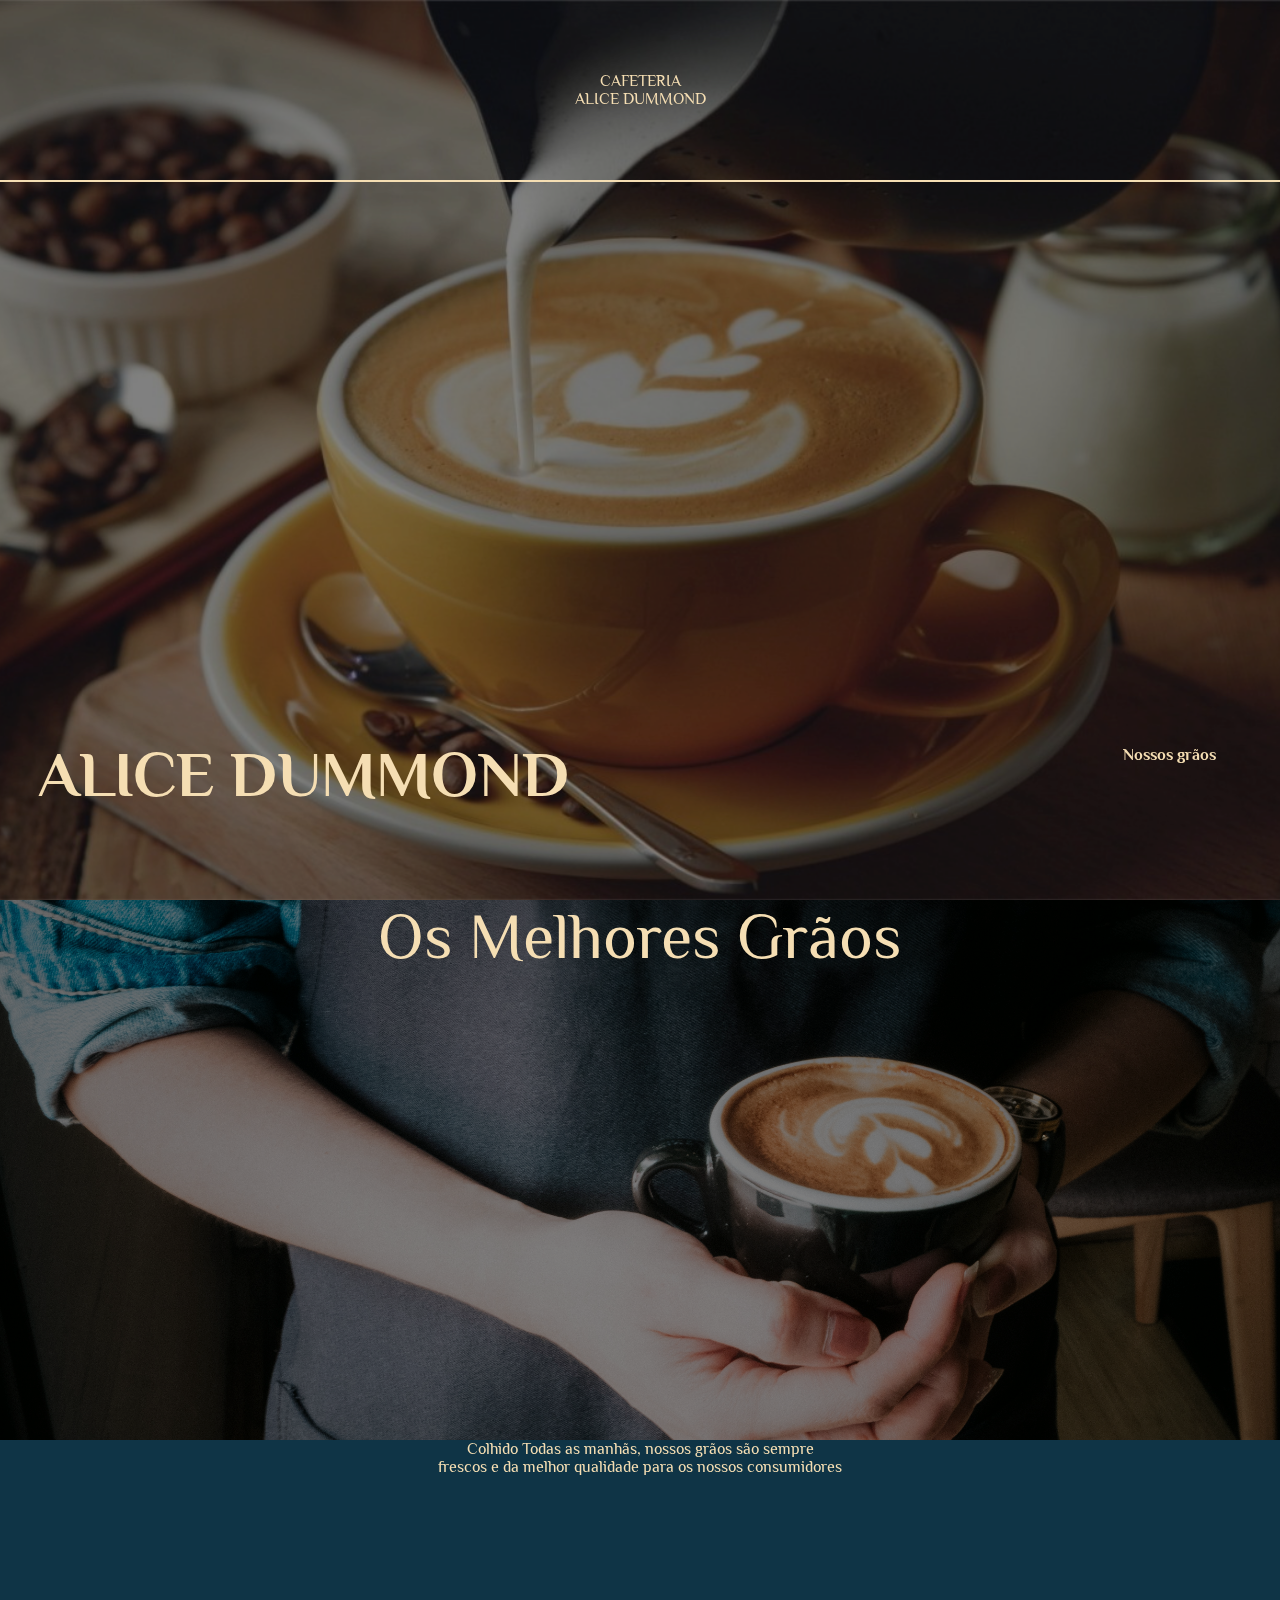
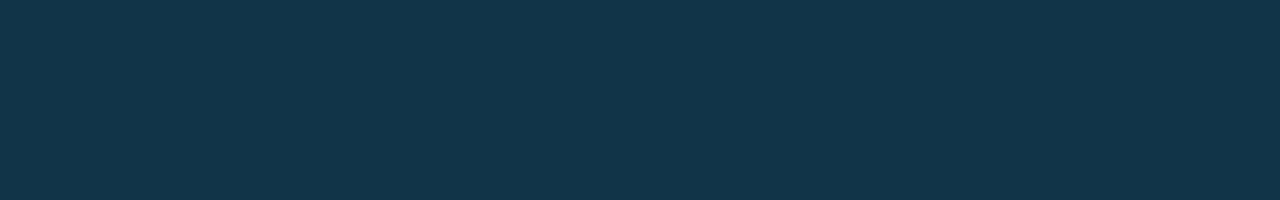
==== index.html @ a7e8ce3e "Subindo Cafeteria v.1" ====
<!DOCTYPE html>
<html lang="en">
<head>
    <meta charset="UTF-8">
    <meta http-equiv="X-UA-Compatible" content="IE=edge">
    <meta name="viewport" content="width=device-width, initial-scale=1.0">

    <link rel="preconnect" href="https://fonts.googleapis.com">
<link rel="preconnect" href="https://fonts.gstatic.com" crossorigin>
<link href="https://fonts.googleapis.com/css2?family=Philosopher&display=swap" rel="stylesheet">
    <link rel="stylesheet" href="styles/styleIndex.css">
    <title>Document</title>
</head>
<body>
    <header class="cabecalho">
        <nav class="navegacaoTopo">
            <ul>
                <li><a href="">CAFETERIA</a></li>
                <li><a href="">ALICE DUMMOND</a></li>
            </ul>
        </nav>
    </header>
    
    <div class="container">
        <div class="LeftSide">
            <h1>ALICE DUMMOND</h1>
        </div>
        <div class="RightSide">
            <a href=""><h4>Nossos grãos</h4></a>
        </div>
    </div>

    <div class="About">
        <div class="figureHistory">
        <!--    <img src="/images/store.jpg" alt=""></img>-->
        <p>Os Melhores Grãos</p>
        </div>
        <section class="sectionHistory">
            <p>Colhido Todas as manhãs, nossos grãos são sempre </p>
            <p>frescos e da melhor qualidade para os nossos consumidores</p>
        </section>

    </div>
</body>
</html>
---- styles/styleIndex.css ----
@import url('https://fonts.googleapis.com/css2?family=Philosopher&display=swap');

*{
    margin: 0px;
    padding: 0px;
}
body{
    width:100%;
    height:100vh;
    background: #fff url(/images/backg1.jpg) no-repeat;
    backdrop-filter: brightness(50%);
    
    background-size: cover;
    background-position: center;
    font-family: 'Philosopher', sans-serif;
}
.cabecalho{
    border-bottom: 2px solid wheat;
    width: 100%;
    height: 20vh;
    display: grid;
    place-items: center;
    position: absolute;

}
.cabecalho > .navegacaoTopo > ul{
    text-decoration: none;
    list-style: none;
    text-align: center;
}
.cabecalho > .navegacaoTopo > ul > li a{
    color: wheat;
    text-decoration: none;
}


.container{
    /*background-color: red;*/
    width: 100%;
    height: 100vh;
    display: flex;
    justify-content: space-between;
    align-items: center;
    color: wheat;
}
.container > .LeftSide{
    height: 80vh;
    width: 50%;
    /*background-color: rgb(0, 255, 51);*/
    display: flex;
    align-items: flex-end;
    
    padding-left: 3%;
}
.container > .RightSide{
    /*background-color: rgb(0, 38, 255);*/
    height: 74vh;
    width: 50%;
    display: flex;
    justify-content: right;
    align-items: flex-end;
    padding-bottom: 3%;
    padding-right: 5%;
}
.container > .RightSide > a{
    text-decoration: none;
    color: wheat;
    list-style: none;
    list-style: none;
}
.container > .LeftSide > h1{
    color: wheat;
    font-size: 4rem;    
}
.About{
    width: 100%;
    height: 100vh;
    background-color: #0f3446;
    text-align: center;
    color: wheat;
}
.About>.figureHistory{
    width: 100%;
    height: 60vh;
    font-size: 4rem;
    background: #fff url(/images/backg4.jpg) center left ;
    background-size: cover;
}
.About>.figureHistory>p{
    backdrop-filter: brightness(50%);
    width: 100%;
    height: 100%;
}
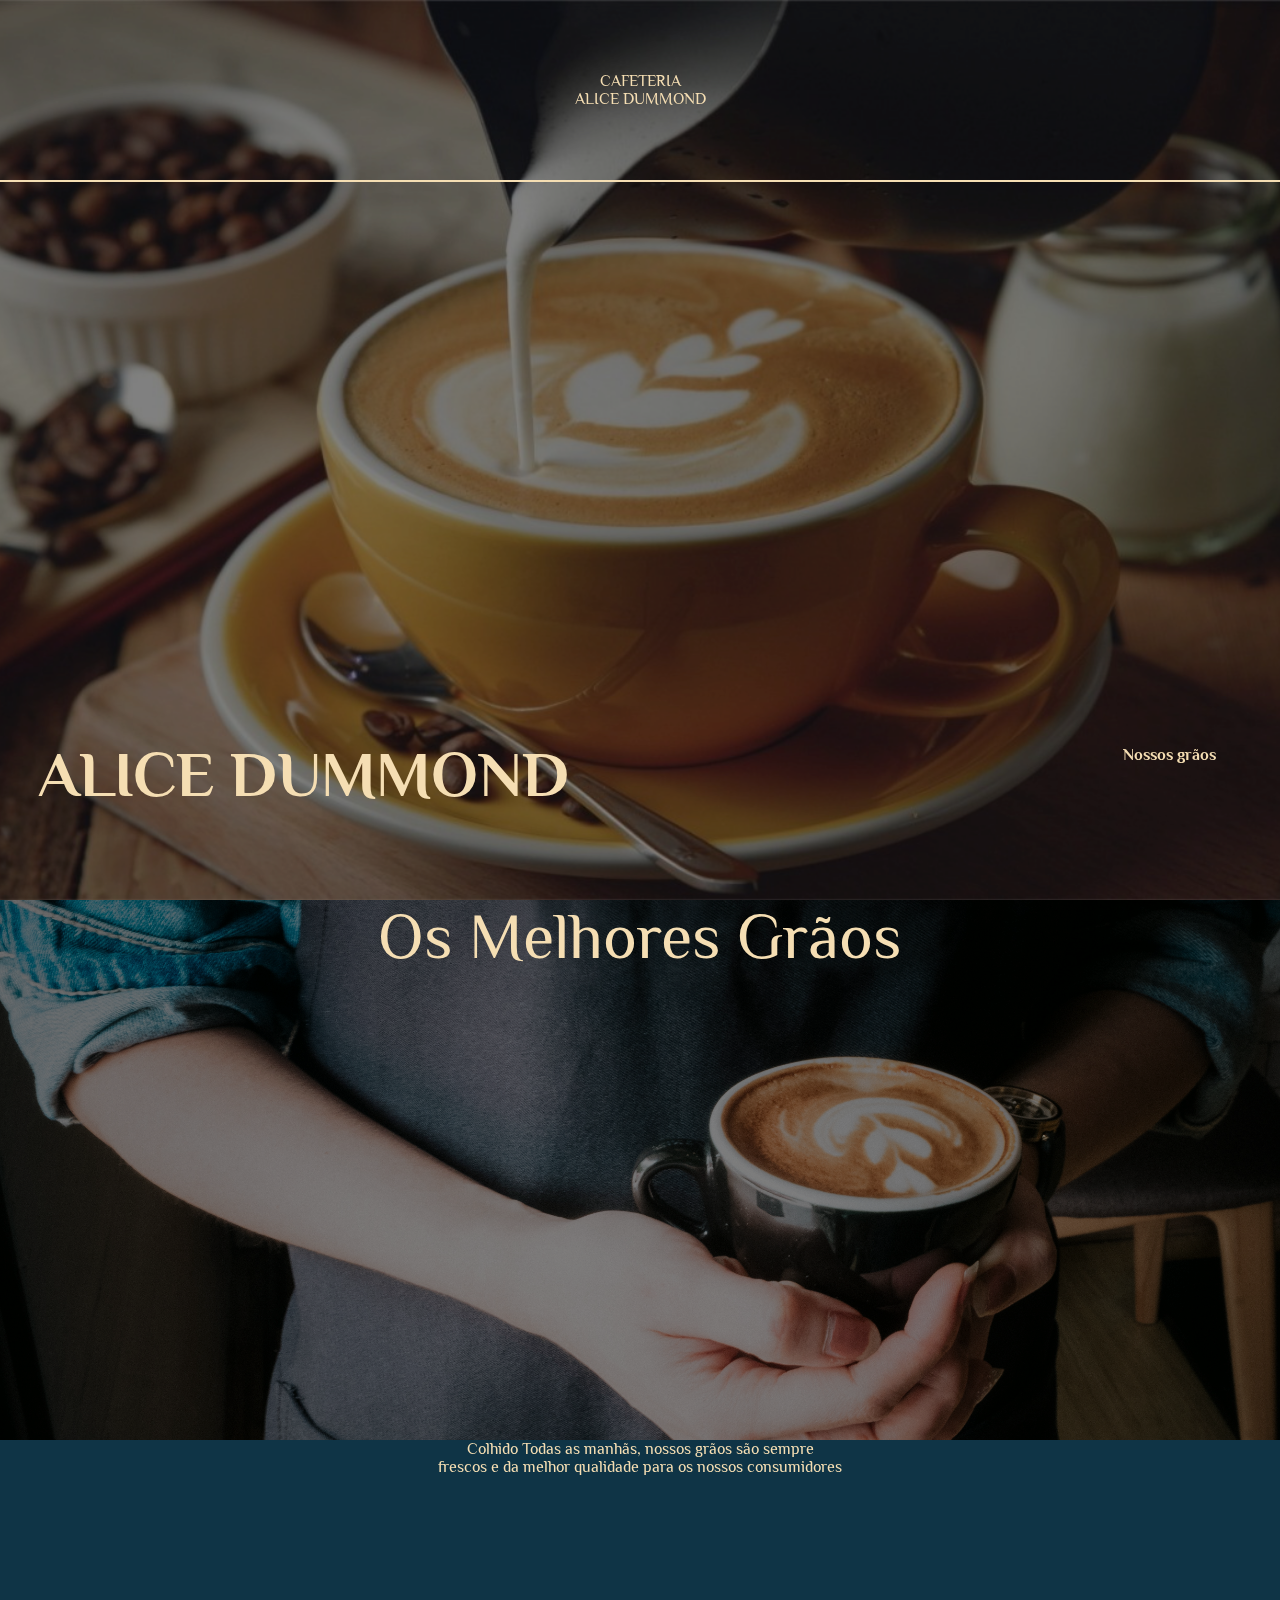
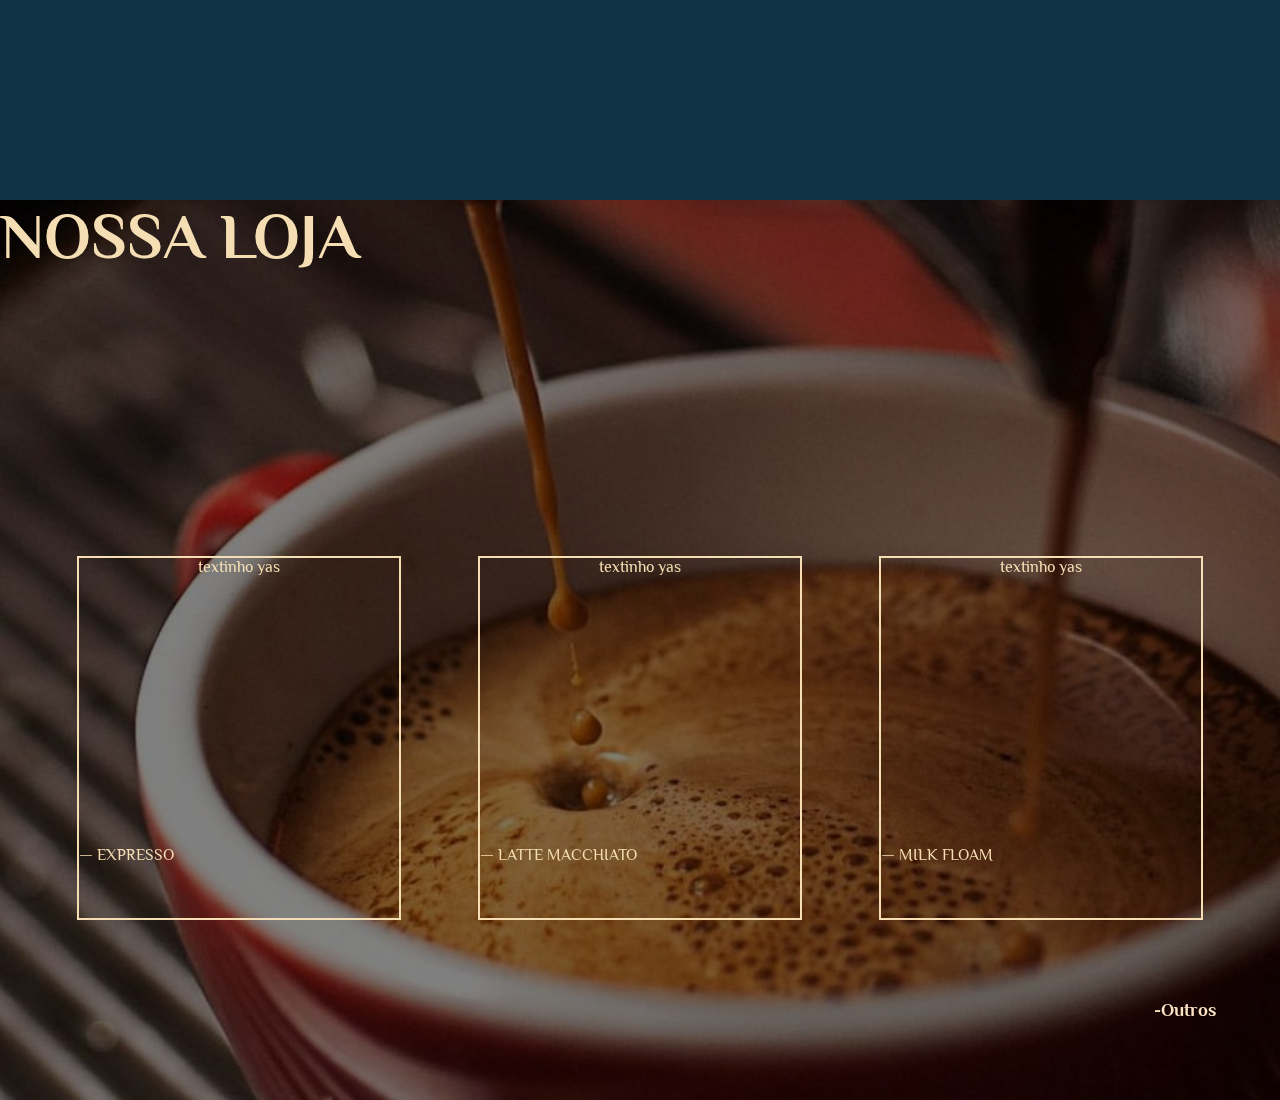
==== commit 18f42538: "SOBRESCREVENDO" ====
--- a/index.html
+++ b/index.html
@@ -33,7 +33,7 @@
     <div class="About">
         <div class="figureHistory">
         <!--    <img src="/images/store.jpg" alt=""></img>-->
-        <p>Os Melhores Grãos</p>
+        <p id="SegundaParte">Os Melhores Grãos</p>
         </div>
         <section class="sectionHistory">
             <p>Colhido Todas as manhãs, nossos grãos são sempre </p>
@@ -41,5 +41,17 @@
         </section>
 
     </div>
+    <div class="finalDiv">
+        <div class="Div1"><H1>NOSSA LOJA</H1></div>
+        <div class="Div2">            
+            <div class="item1"><section class="textoTopo"><p>textinho yas</p></section><section class="botaoCompar"><p>— EXPRESSO</p><!--<input type="submit" value="Comprar"/>--></section></div> 
+            <div class="item1"><section class="textoTopo"><p>textinho yas</p></section><section class="botaoCompar"><p>— LATTE MACCHIATO</p><!--<input type="submit" value="Comprar"/>--></section></div> 
+            <div class="item1"><section class="textoTopo"><p>textinho yas</p></section><section class="botaoCompar"><p>— MILK FLOAM</p><!--<input type="submit" value="Comprar"/>--></section></div> 
+        </div>
+        <div class="Div3">
+            <h1>-Outros</h1>
+        </div>
+    </div>
+    <script src="/controls.js"/>
 </body>
 </html>--- a/styles/styleIndex.css
+++ b/styles/styleIndex.css
@@ -3,6 +3,21 @@
 *{
     margin: 0px;
     padding: 0px;
+}
+CSS
+html {
+  scroll-behavior: smooth;
+}
+
+:target {
+  scroll-margin-top: .8em;
+}
+html {
+  scroll-behavior:auto;
+}
+ 
+:target {
+  scroll-margin-top: .8em;
 }
 body{
     width:100%;
@@ -21,7 +36,7 @@
     display: grid;
     place-items: center;
     position: absolute;
-
+    scroll-behavior:auto;
 }
 .cabecalho > .navegacaoTopo > ul{
     text-decoration: none;
@@ -42,6 +57,7 @@
     justify-content: space-between;
     align-items: center;
     color: wheat;
+    scroll-behavior:auto;
 }
 .container > .LeftSide{
     height: 80vh;
@@ -90,4 +106,62 @@
     backdrop-filter: brightness(50%);
     width: 100%;
     height: 100%;
+}
+.finalDiv{
+    width: 100%;
+    height: 100vh;
+    background: #fff url(/images/expresso.jpg) center left ;
+    background-size: cover;
+    
+}
+.finalDiv > .Div1{
+    width: 100%;
+    height: 30vh;
+    backdrop-filter: brightness(50%);
+    font-size: xx-large;
+    color: wheat;
+    font-weight: initial;
+    font-weight: lighter;
+}
+.finalDiv > .Div2{
+    width: 100%;
+    height: 50vh;
+    display: flex;
+    justify-content: space-evenly;
+    align-items: flex-end;
+    backdrop-filter: brightness(50%);
+}
+
+.item1{
+    border: wheat 2px solid;
+    width: 25%;
+    height: 40vh;
+    gap: 30px;
+    color: wheat;
+    font-weight: 100;
+    text-align: center;
+    backdrop-filter: brightness(50%);
+}
+
+.item1>.textoTopo{
+    width: 100%;
+    height: 80%;
+}
+.item1>.botaoCompar{
+    display: flex;
+    justify-content: space-between;
+   
+}
+.Div3{
+    width: 100%;
+    height: calc(20%);
+    backdrop-filter: brightness(50%);
+    display: flex;
+    justify-content: end;
+    color:bisque;
+    font-size:xx-small;
+    align-items: center;
+}
+.Div3> h1{
+    padding-right: 5%;
 }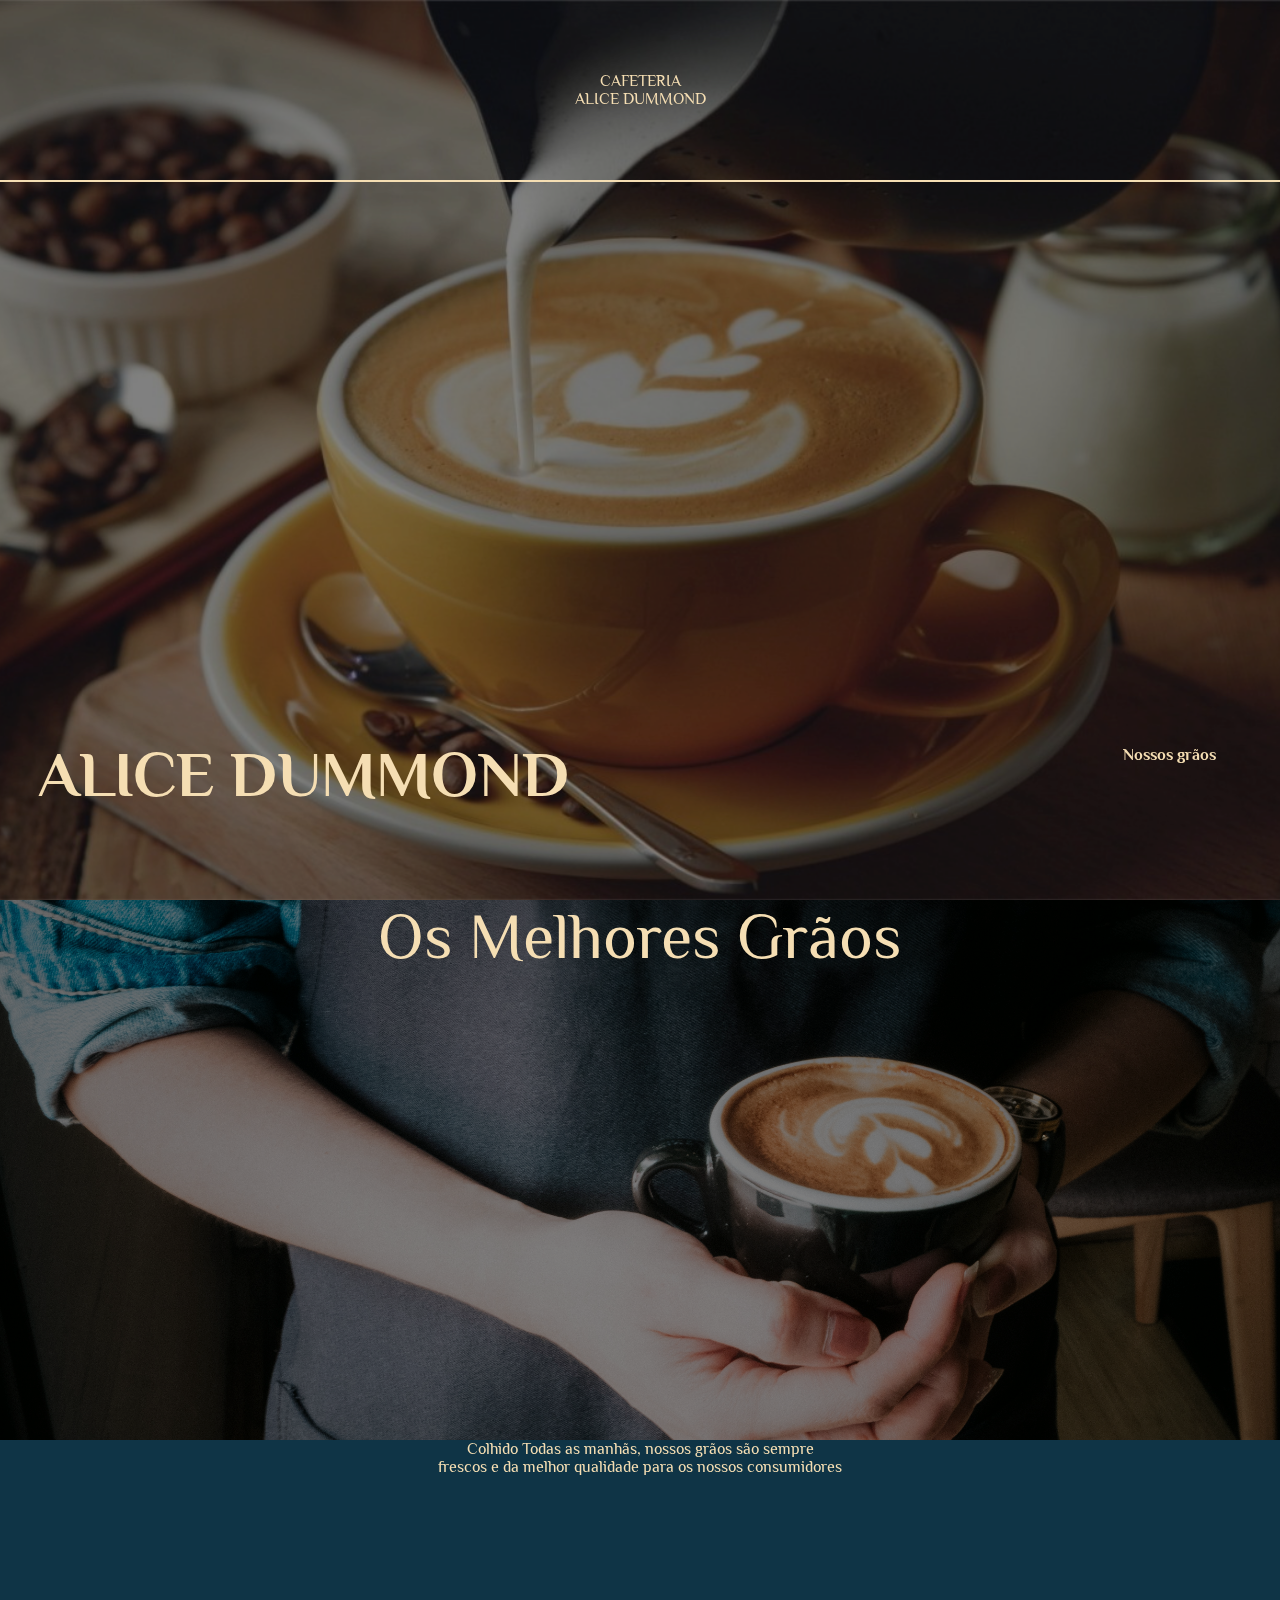
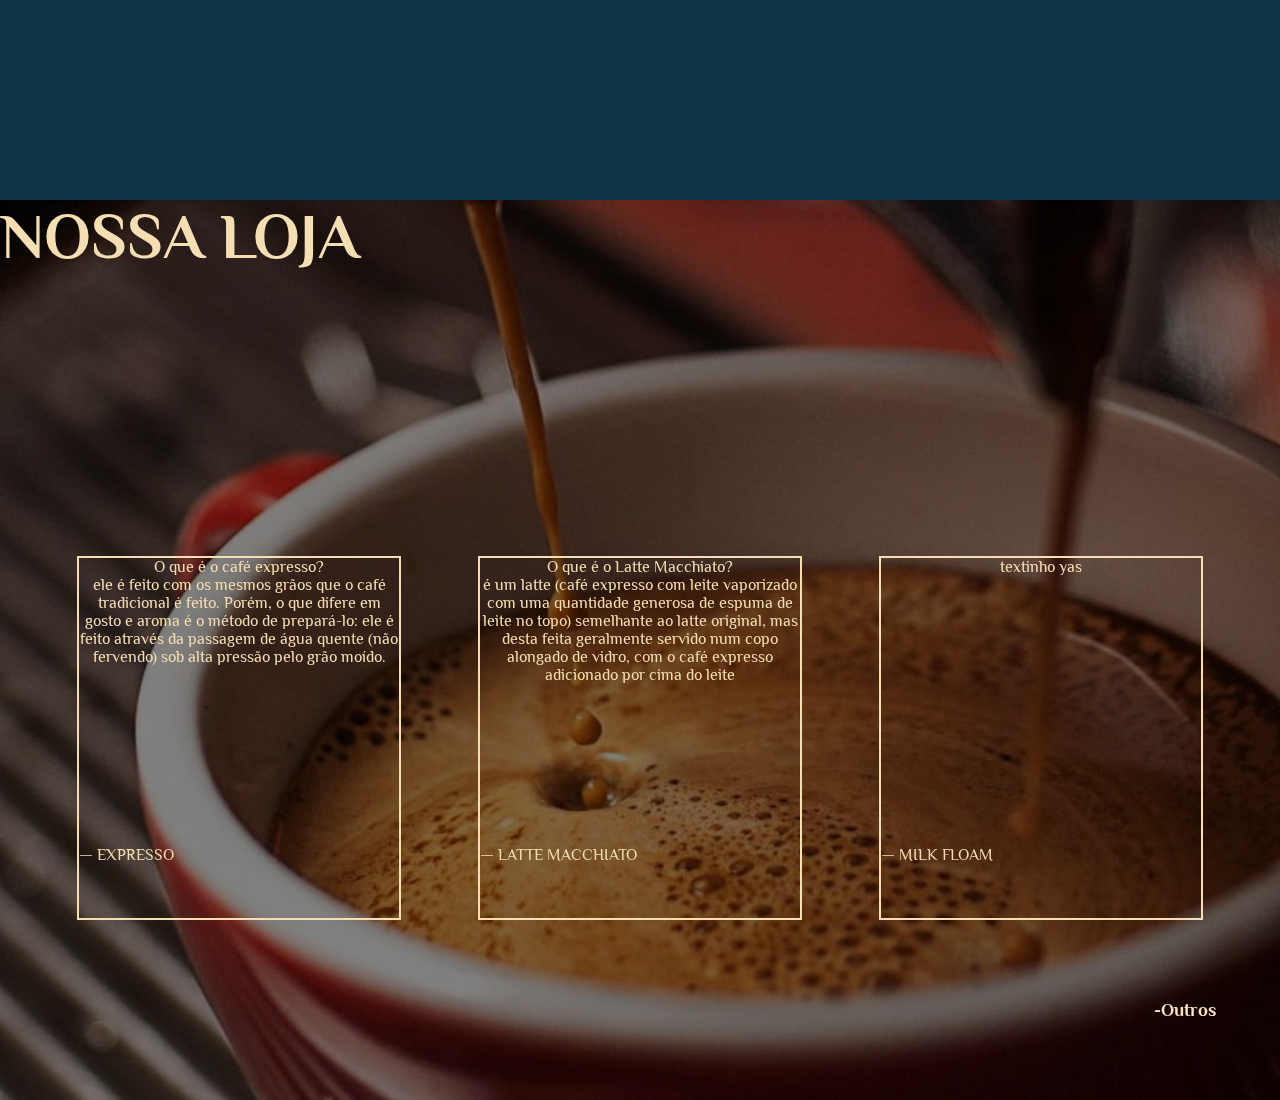
==== commit 1e4855fb: "att dia 07/04" ====
--- a/index.html
+++ b/index.html
@@ -44,12 +44,12 @@
     <div class="finalDiv">
         <div class="Div1"><H1>NOSSA LOJA</H1></div>
         <div class="Div2">            
-            <div class="item1"><section class="textoTopo"><p>textinho yas</p></section><section class="botaoCompar"><p>— EXPRESSO</p><!--<input type="submit" value="Comprar"/>--></section></div> 
-            <div class="item1"><section class="textoTopo"><p>textinho yas</p></section><section class="botaoCompar"><p>— LATTE MACCHIATO</p><!--<input type="submit" value="Comprar"/>--></section></div> 
+            <div class="item1"><section class="textoTopo"><p>O que é o café expresso?</p><p>ele é feito com os mesmos grãos que o café tradicional é feito. Porém, o que difere em gosto e aroma é o método de prepará-lo: ele é feito através da passagem de água quente (não fervendo) sob alta pressão pelo grão moído.</p></section><section class="botaoCompar"><p>— EXPRESSO</p><!--<input type="submit" value="Comprar"/>--></section></div>
+            <div class="item1"><section class="textoTopo"><p>O que é o Latte Macchiato?</p><p>é um latte (café expresso com leite vaporizado com uma quantidade generosa de espuma de leite no topo) semelhante ao latte original, mas desta feita geralmente servido num copo alongado de vidro, com o café expresso adicionado por cima do leite</p></section><section class="botaoCompar"><p>— LATTE MACCHIATO</p><!--<input type="submit" value="Comprar"/>--></section></div> 
             <div class="item1"><section class="textoTopo"><p>textinho yas</p></section><section class="botaoCompar"><p>— MILK FLOAM</p><!--<input type="submit" value="Comprar"/>--></section></div> 
         </div>
         <div class="Div3">
-            <h1>-Outros</h1>
+            <h1><a href="loja.html">-Outros</a></h1>
         </div>
     </div>
     <script src="/controls.js"/>
--- a/styles/styleIndex.css
+++ b/styles/styleIndex.css
@@ -20,6 +20,7 @@
   scroll-margin-top: .8em;
 }
 body{
+    overflow-x: hidden;
     width:100%;
     height:100vh;
     background: #fff url(/images/backg1.jpg) no-repeat;
@@ -141,7 +142,21 @@
     font-weight: 100;
     text-align: center;
     backdrop-filter: brightness(50%);
+    
 }
+
+.item1:nth-child(1){
+    background-size: cover;
+    
+}
+.item1:nth-child(1):hover {
+    animation: subir backwards linear 2s;
+}
+
+@keyframes subir {
+    
+}
+
 
 .item1>.textoTopo{
     width: 100%;
@@ -164,4 +179,12 @@
 }
 .Div3> h1{
     padding-right: 5%;
+}
+.Div3> h1>a{
+    backdrop-filter: brightness(50%);
+    display: flex;
+    justify-content: end;
+    color:bisque;
+    text-decoration: none;
+    align-items: center;
 }